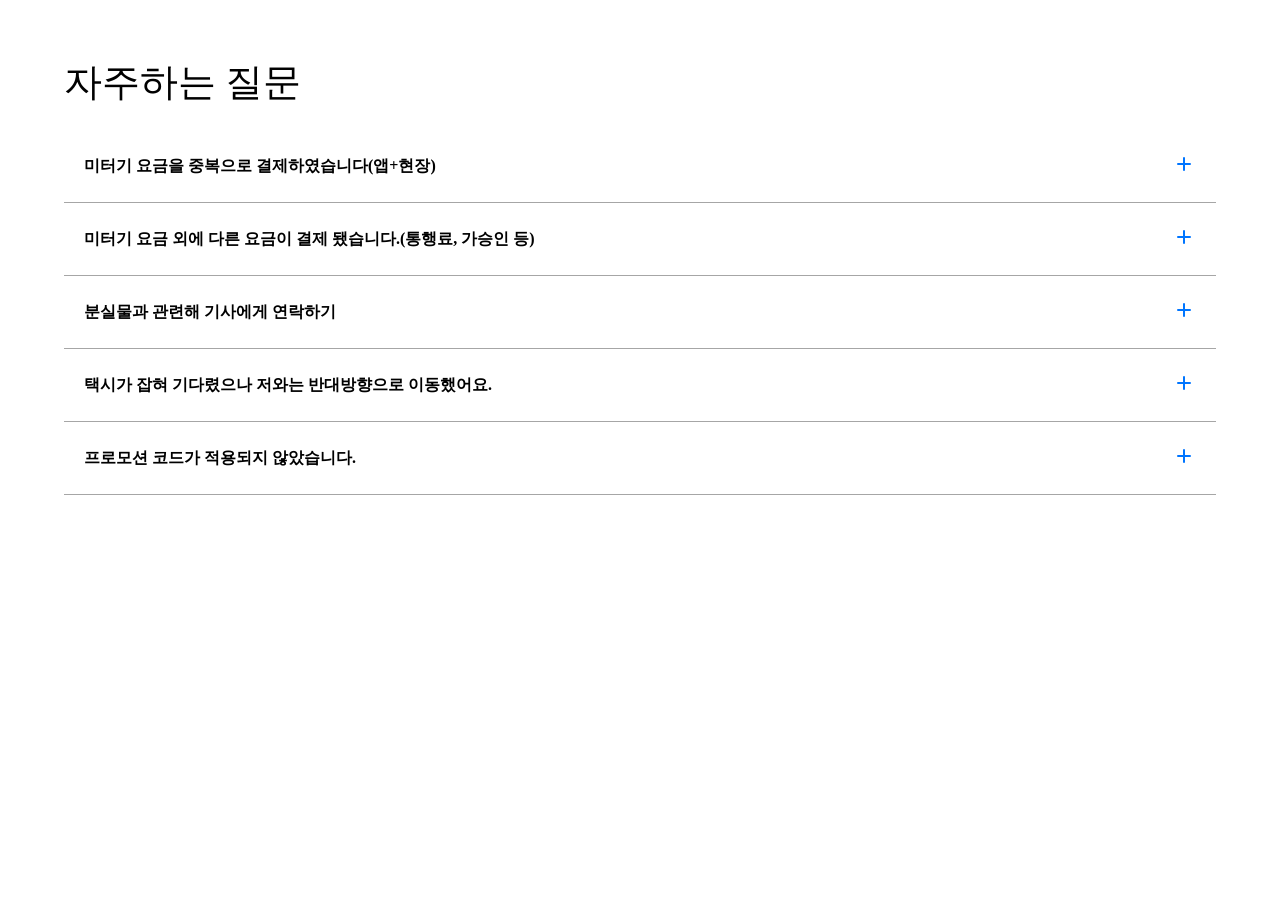
==== src/FAQ/FAQ.html @ 332c8ce8 "feat : FAQ 기능 구현 - detail, summary태그 이용해서 기능 구현" ====
<!DOCTYPE html>
<html lang="ko-KR">
  <head>
    <meta charset="UTF-8" />
    <meta name="viewport" content="width=device-width, initial-scale=1.0" />
    <title></title>
    <link rel="shortcut icon" href="/public/favicon/likelion.ico" type="image/x-icon" />
    <link rel="icon" href="/public/favicon/likelion.svg" type="image/svg" />
    <link rel="preload" as="font" href="/font/woff2/PretendardVariable.woff2" crossorigin="anonymous" />
    <link rel="stylesheet" as="style" href="/font/pretendardvariable.css" />
    <link rel="stylesheet" href="/src/common/index.css" />
    <link rel="stylesheet" href="FAQ.css" />
  </head>
  <body>
    <div class="FAQ-detail">
      <h2 class="FAQ">자주하는 질문</h2>
      <details class="duplicate-payment">
        <summary>미터기 요금을 중복으로 결제하였습니다(앱+현장)</summary>
        <div class="details-wrapper">
          <p>비슷한 금액의 요금이 중복 청구 된 경우 아래와 같이 생각하실 수 있습니다.</p>
          <ol>
            <li>1. 가족 또는 지인이 동일한 카드를 등록하여 사용하지 않았는지 확인해보세요.</li>
            <li>2. 우연히 같은 요금의 다른 차량 서비스를 이용하지 않았는지 확인해보는 것이 좋습니다.</li>
            <li>3. 어떠한 이유로 잘못 청구된 여정 요금이 변경된 경우가 없는지 확인해 보세요. 요금이 변경되면 업데이트 된 영수증이 발급됩니다.</li>
          </ol>
          <p>앱 결제 차량에서 실수로 현장에서 요금을 지불하여 중복 결제가 된 경우 결제된 카드 내역 또는 영수증 캡처하여 아래 링크를 통해 알려주세요.</p>
          <a href="/" aria-label="고객지원 페이지로 이동: 미터기 요금을 중복으로 결제하였습니다"> [고객지원 > 여정 및 요금 > 내 요금 및 수수료 검토 > 미터기 요금을 중복으로 결제하였습니다] </a>
          <hr />
        </div>
      </details>
      <hr />
      <details class="different-payment">
        <summary>미터기 요금 외에 다른 요금이 결제 됐습니다.(통행료, 가승인 등)</summary>
        <div class="details-wrapper">
          <p>
            중복 결제 또는 추가로 청구된 요금으로 보이는 1,000원은 대부분 가승인 거래 금액입니다. 가승인 또는 임시 승인 대기란, 고객님의 결제 수단이 유효한지를 검증하기 위해 진행하는 테스트 거래를 의미합니다.<br />
            해당 금액은 일정 기간동안 보류되며, 대부분 당일 내로 취소/환불이 진행되지만 은행 및 카드사에 따라 상이하게 영업일 기준 일주일까지 소요될 수 있습니다. 환불 상태에 대해서는 해당 은행 및 카드사에 직접 문의하여 정확한 안내를 받아보시는 것을 권장드립니다.
          </p>
          <p>다음과 같은 경우, 가승인 금액임을 확인하실 수 있습니다.</p>
          <ul>
            <li>은행 및 카드 이용 내역 중 결제 금액이 “보류” 상태로 표시되는 경우</li>
            <li>여정 요청 시 안내되었던 사전 확정 요금과 동일한 금액이 여러 번 결제된 경우</li>
            <li>결제된 여정 요금과 별개로 1,000원이 추가로 결제된 것으로 보이는 경우</li>
          </ul>
          <a href="/" aria-label="고객지원 페이지로 이동: 미터기 요금 외에 다른 요금이 결제 됐습니다">[고객지원 > 여정 및 요금 > 내 요금 및 수수료 검토 > 미터기 요금 외에 다른 요금이 결제 됐습니다]</a>
          <hr />
        </div>
      </details>
      <hr />
      <details class="lost-item">
        <summary>분실물과 관련해 기사에게 연락하기</summary>
        <div class="details-wrapper">
          <p>일반적으로 기사님과 전화로 연락하는 것이 분실물을 찾는 가장 빠른 방법입니다.</p>
          <ol>
            <li>1. 메뉴 아이콘을 눌러 메인 메뉴를 엽니다.</li>
            <li>2. '여정 내역'을 선택하고 소지품을 분실했던 여정을 선택합니다.</li>
            <li>3. '분실물 찾기'를 누른 다음 '분실물과 관련해 기사에게 연락하기'를 선택합니다.</li>
            <li>4. 기사님과 연락할 전화번호를 입력하세요.</li>
          </ol>
          <hr />
        </div>
      </details>
      <hr />
      <details class="pickup-issue">
        <summary>택시가 잡혀 기다렸으나 저와는 반대방향으로 이동했어요.</summary>
        <div class="details-wrapper">
          <p>픽업과 관련하여 문제가 있었다면 아래 링크를 통해 알려주세요. 예시로는 다음과 같은 상황이 있습니다.</p>
          <ul>
            <li>기사님이 픽업 위치에 도착하지 않은 경우</li>
            <li>내가 요청한 차량의 서비스를 다른 사람이 이용한 경우</li>
            <li>픽업에 있어서 기사님과 연락이 어려웠던 경우</li>
          </ul>
          <a href="/" aria-label="고객지원 페이지로 이동: 픽업에 문제가 있었습니다">[고객지원 >기사 관련 문의 > 픽업에 문제가 있었습니다]</a>
          <hr />
        </div>
      </details>
      <hr />
      <details class="promotion-code-issue">
        <summary>프로모션 코드가 적용되지 않았습니다.</summary>
        <div class="details-wrapper">
          <p>프로모션 코드가 여정에 적용되지 않았다면 다음과 같은 이유가 있을 수 있습니다.</p>
          <ul>
            <li>프로모션 코드는 미리 여정을 요청하기 전에 입력해야 합니다.</li>
            <li>일회성 프로모션 코드는 오로지 한 여정에만 적용이 되며, 남은 할인 금액은 자동으로 소진됩니다.</li>
            <li>이미 만료된 프로모션 코드일 수 있으니, 만료 날짜를 꼭 확인해주시기 바랍니다.</li>
            <li>프로모션 코드는 적용 가능 도시나 국가가 정해져 있습니다.</li>
            <li>프로모션 코드는 적용 가능 서비스가 정해져 있습니다. (예시: Uber Taxi 가맹 택시에만 적용 가능)</li>
          </ul>
          <p>프로모션 코드를 적용 및 사용 관련 문제를 겪고 계신 경우에는 에러 메세지의 스크린샷과 함께 아래 링크를 통해 알려주세요.</p>
          <a href="/" aria-label="고객지원 페이지로 이동: 프로모션 코드가 적용되지 않았습니다">[고객지원 > 여정 및 요금 > 내 요금 및 수수료 검토 > 프로모션 코드가 적용되지 않았습니다]</a>
          <hr />
        </div>
      </details>
      <hr />
    </div>
  </body>
</html>
---- src/FAQ/FAQ.css ----
@import '../style.css';
@import '../style/reset.css';
@import '../style/base.css';

.FAQ-detail {
  font-size: 1rem;
  padding: 4rem;

  * {
    box-sizing: border-box;
  }

  .FAQ {
    font-size: 2.3687rem;
    margin-bottom: 2.25rem;
  }

  summary {
    font-weight: 600;
    list-style: none;
    block-size: 3.5rem;
    inline-size: 100%;
    display: flex;
    align-items: center;
    padding: 1rem 1.25rem;
    justify-content: end;

    &::after {
      content: url(../assets/plus.svg);
      margin-inline-start: auto;
    }
  }

  details[open] summary::after {
    content: url(../assets/minus.svg);
  }

  .duplicate-payment,
  .different-payment,
  .lost-item,
  .pickup-issue,
  .promotion-code-issue {
    .details-wrapper {
      padding: 1.5rem;
    }

    p,
    ol,
    ul {
      margin-bottom: 1.5rem;
      line-height: 1.5;
    }

    ul {
      list-style: disc;
      margin-left: 1.25rem;
    }
    li {
      margin-left: 0.3125rem;
    }

    a {
      font-weight: 600;
      text-decoration: none;
      text-decoration-color: var(--contentPrimary);

      &:visited {
        color: var(--contentPrimary);
      }
    }

    hr {
      height: 0.0625rem;
      border: none;
      background-color: var(--borderTransparent);
    }
  }

  hr {
    height: 0.0625rem;
    border: none;
    background-color: var(--contentTertiary);
  }
}
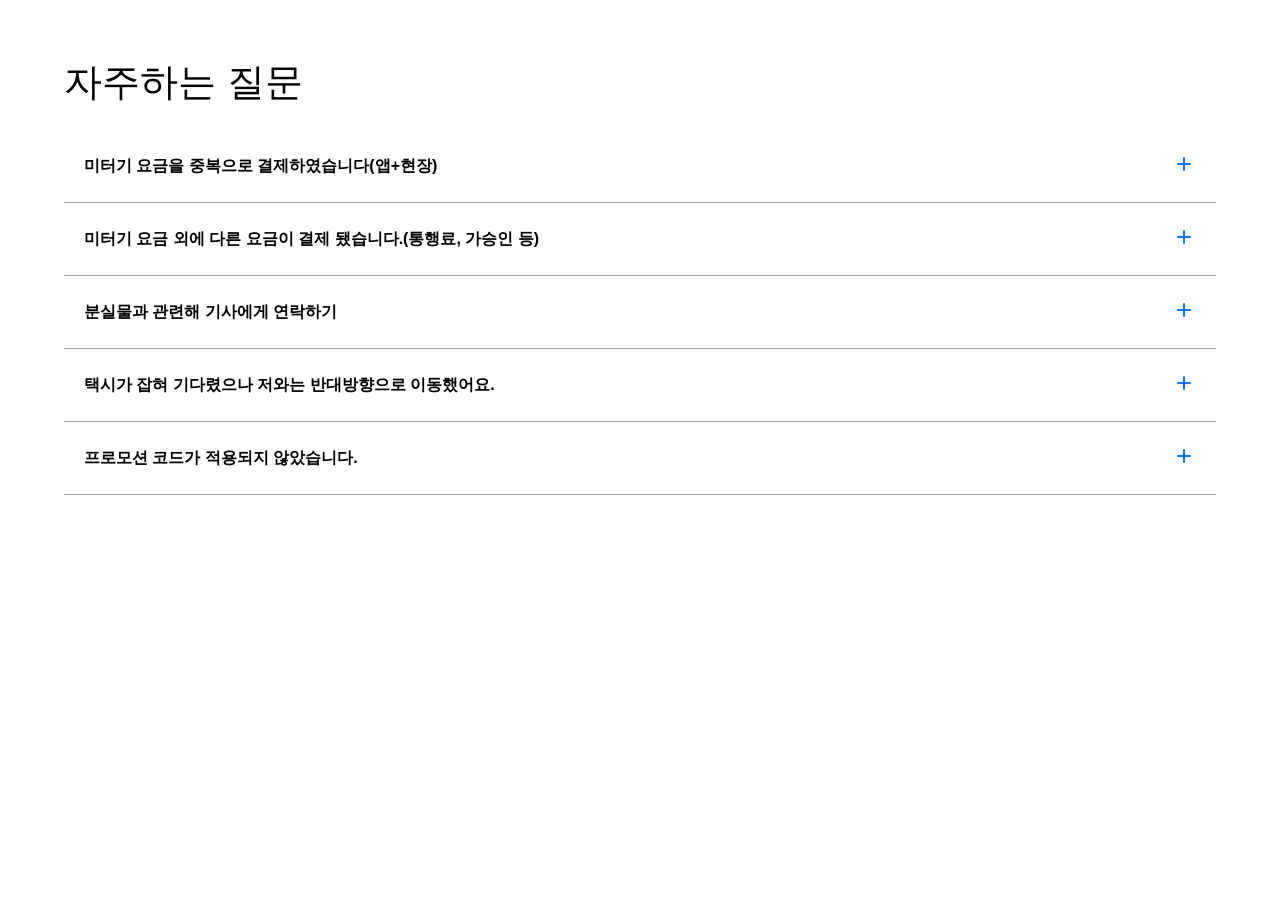
==== commit 7b3c8da3: "modify : 경로수정 - 상대경로로 바꿈" ====
--- a/src/FAQ/FAQ.html
+++ b/src/FAQ/FAQ.html
@@ -9,7 +9,7 @@
     <link rel="preload" as="font" href="/font/woff2/PretendardVariable.woff2" crossorigin="anonymous" />
     <link rel="stylesheet" as="style" href="/font/pretendardvariable.css" />
     <link rel="stylesheet" href="/src/common/index.css" />
-    <link rel="stylesheet" href="FAQ.css" />
+    <link rel="stylesheet" href="./FAQ.css" />
   </head>
   <body>
     <div class="FAQ-detail">
--- a/src/FAQ/FAQ.css
+++ b/src/FAQ/FAQ.css
@@ -1,6 +1,15 @@
-@import '../style.css';
-@import '../style/reset.css';
-@import '../style/base.css';
+@import './../style.css';
+@import './../style/reset.css';
+@import './../style/base.css';
+
+body,
+h2,
+p,
+li,
+a {
+  margin: 0;
+  font-family: 'Pretendard Variable', sans-serif;
+}
 
 .FAQ-detail {
   font-size: 1rem;
